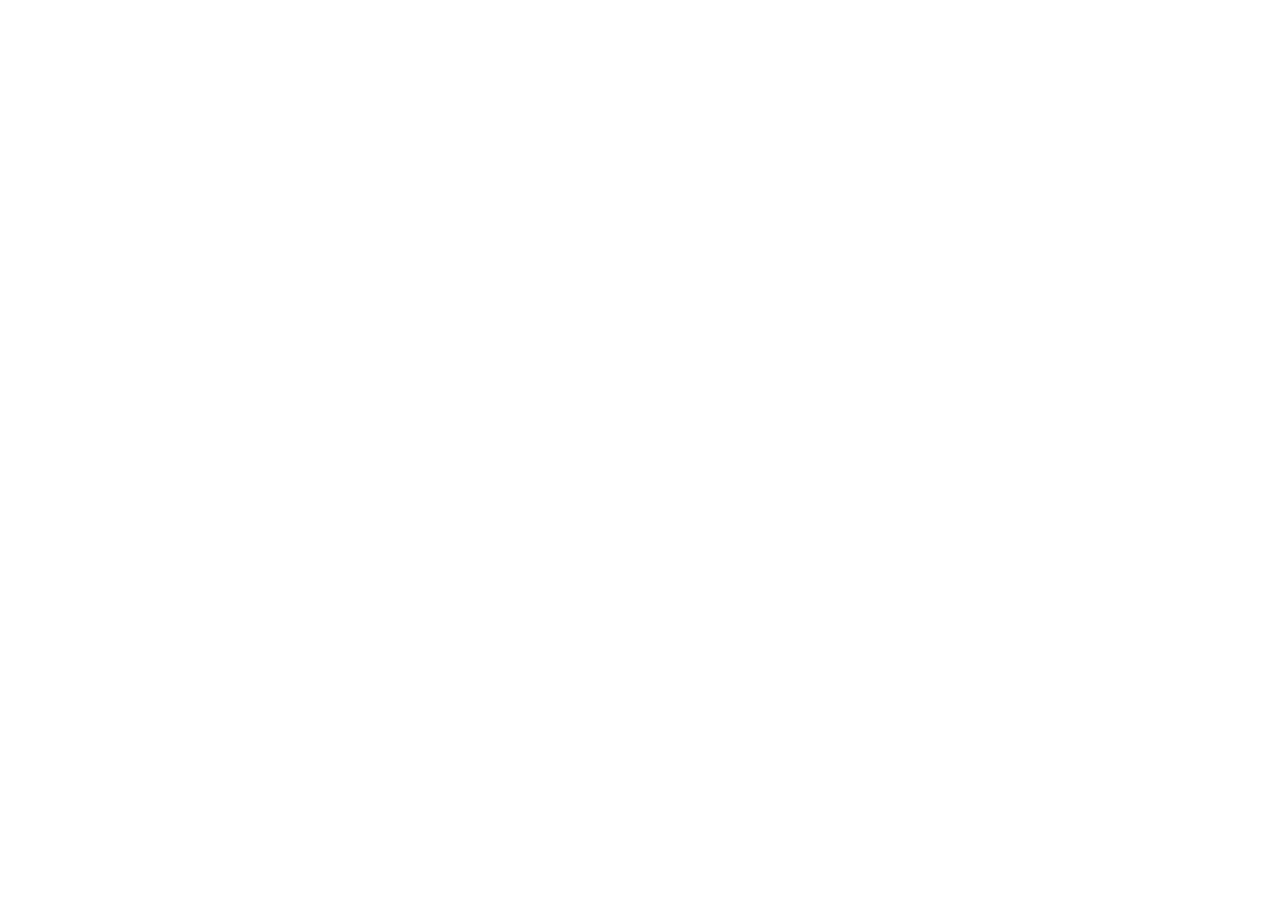
==== index.html @ b1103633 "portfolio-website" ====
<!DOCTYPE html>
<html lang="en">
<head>
    <meta charset="UTF-8">
    <meta name="viewport" content="width=device-width, initial-scale=1.0">
    <title>first portfolio</title>
    <link rel="stylesheet" href="./style.css">
</head>
<body>
    
</body>
</html>
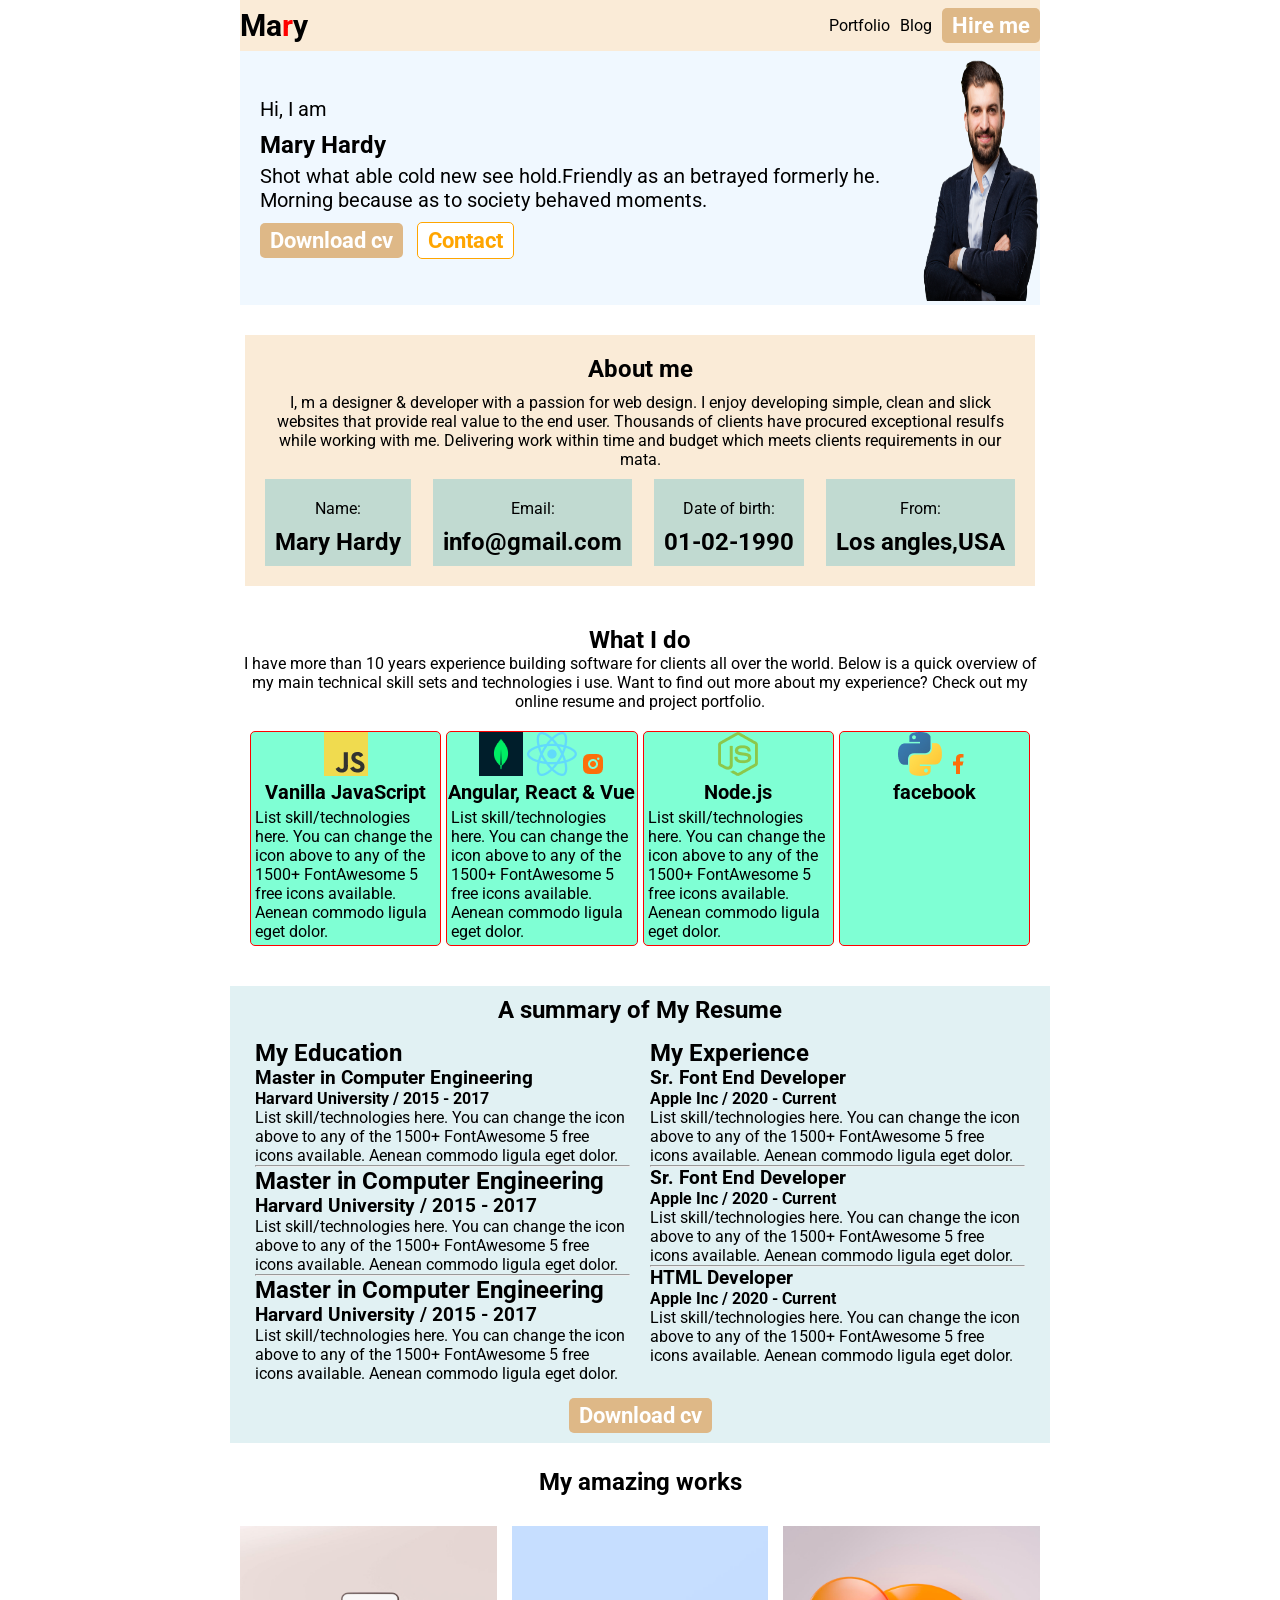
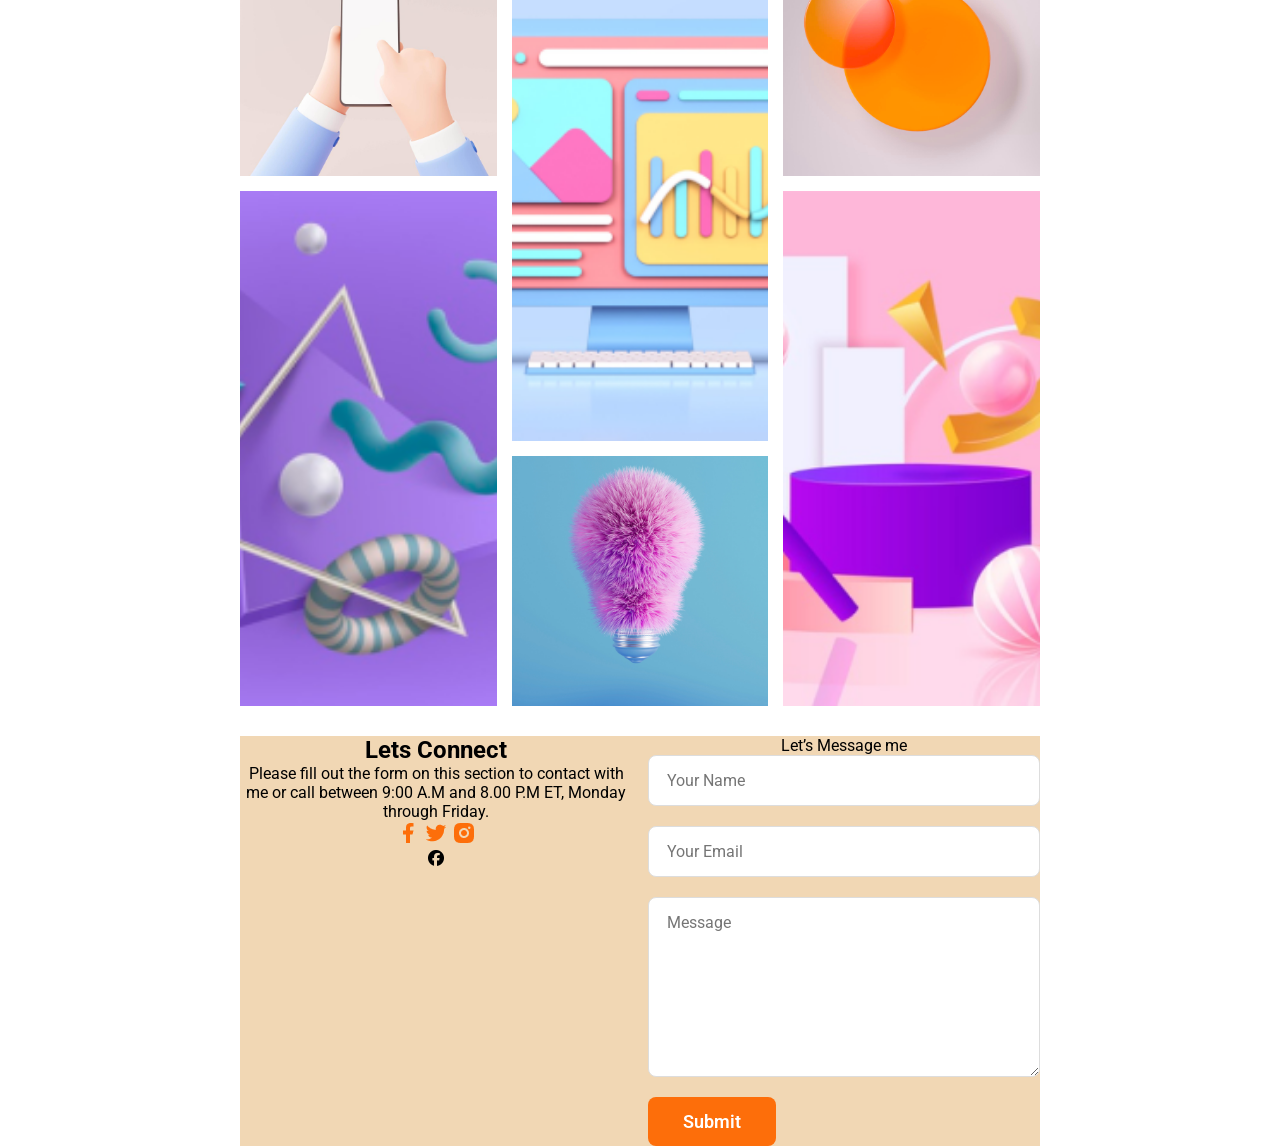
==== commit 1336c21d: "project completed" ====
--- a/index.html
+++ b/index.html
@@ -1,12 +1,221 @@
 <!DOCTYPE html>
 <html lang="en">
+
 <head>
     <meta charset="UTF-8">
     <meta name="viewport" content="width=device-width, initial-scale=1.0">
     <title>first portfolio</title>
     <link rel="stylesheet" href="./style.css">
+    <!-- Google font -->
+    <link rel="preconnect" href="https://fonts.googleapis.com">
+    <link rel="preconnect" href="https://fonts.gstatic.com" crossorigin>
+    <link
+        href="https://fonts.googleapis.com/css2?family=Open+Sans:ital,wght@0,300..800;1,300..800&family=Playwrite+NZ+Guides&family=Roboto:ital,wght@0,100..900;1,100..900&display=swap"
+        rel="stylesheet">
+
+    <!-- font awesome link -->
+   <link rel="stylesheet" href="https://cdnjs.cloudflare.com/ajax/libs/font-awesome/6.7.2/css/all.min.css">
 </head>
+
 <body>
-    
+    <header class="header-size">
+        <nav class="container">
+            <h2 class="logo">Ma<span class="logo-r">r</span>y</h2>
+            <ul>
+                <li><a href="#"></a>Portfolio</li>
+                <li><a href="#"></a>Blog</li>
+                <li><button class="common-btn">Hire me</button></li>
+            </ul>
+        </nav>
+    </header>
+    <!-- section start -->
+    <section class="hero-section container">
+        <!-- left div start -->
+        <div class="hero-left">
+            <p>Hi, I am </p>
+            <h2>Mary Hardy</h2>
+            <p>Shot what able cold new see hold.Friendly as an betrayed formerly he. Morning because as to society
+                behaved moments.</p>
+
+            <div>
+                <button class="common-btn">Download cv</button>
+                <button class="outline-btn">Contact</button>
+            </div>
+        </div>
+        <!-- left div end -->
+        <!-- right div start -->
+        <div class="hero-right">
+            <img src="./images/hardy.png" alt="Hardy" class="banner-img">
+        </div>
+        <!-- right div end -->
+    </section>
+    <!-- section end -->
+    <!-- About me -->
+    <section class="container about-parent">
+        <h2>About me</h2>
+        <p>I, m a designer & developer with a passion for web design. I enjoy developing simple, clean and slick
+            websites that provide real value to the end user. Thousands of clients have procured exceptional resulfs
+            while working with me. Delivering work within time and budget which meets clients requirements in our mata.
+        </p>
+
+        <div class="about-parent-box">
+            <div class="box">
+                <p>Name:</p>
+                <h2>Mary Hardy</h2>
+            </div>
+            <div class="box">
+                <p>Email:</p>
+                <h2>info@gmail.com</h2>
+            </div>
+            <div class="box">
+                <p>Date of birth:</p>
+                <h2>01-02-1990</h2>
+            </div>
+            <div class="box">
+                <p>From:</p>
+                <h2>Los angles,USA</h2>
+            </div>
+        </div>
+    </section>
+    <!-- What I do Section -->
+    <section class="what-i-do container">
+        <h2>What I do</h2>
+        <p>I have more than 10 years experience building software for clients all over the world. Below is a quick
+            overview of my main technical skill sets and technologies i use. Want to find out more about my experience?
+            Check out my online resume and project portfolio.</p>
+
+        <div class="what-i-do-card-container">
+            <div class="what-i-card">
+                <img src="./images/icons/js.png" alt="">
+                <h2>Vanilla JavaScript</h2>
+                <p>List skill/technologies here. You can change the icon above to any of the 1500+ FontAwesome 5 free
+                    icons available. Aenean commodo ligula eget dolor.</p>
+            </div>
+
+            <div class="what-i-card">
+                <img src="./images/icons/mongo.png" alt="">
+                <img src="./images/icons/react.png" alt="">
+                <img src="./images/icons/insta.png" alt="">
+                <h2>Angular, React & Vue</h2>
+                <p>List skill/technologies here. You can change the icon above to any of the 1500+ FontAwesome 5 free
+                    icons available. Aenean commodo ligula eget dolor.</p>
+            </div>
+            <div class="what-i-card">
+                <img src="./images/icons/nodejs.png" alt="">
+                <h2>Node.js</h2>
+                <p>List skill/technologies here. You can change the icon above to any of the 1500+ FontAwesome 5 free
+                    icons available. Aenean commodo ligula eget dolor.</p>
+            </div>
+            <div class="what-i-card">
+                <img src="./images/icons/python.png" alt="">
+                <img src="./images/icons/facebook.png" alt="">
+                <h2>facebook </h2>
+            </div>
+        </div>
+    </section>
+    <!-- Resume section -->
+    <section class="resume-part container">
+        <h2>A summary of My Resume</h2>
+        <div class="resume-divider">
+            <div class="resume-left-part">
+                <h2>My Education</h2>
+                <h3>Master in Computer Engineering</h3>
+                <h4>Harvard University / 2015 - 2017</h4>
+                <p>List skill/technologies here. You can change the icon above
+                    to any of the 1500+ FontAwesome 5 free icons available. Aenean commodo ligula eget dolor.</p>
+                <hr>
+                <h2>Master in Computer Engineering</h2>
+                <h3>Harvard University / 2015 - 2017</h3>
+                <p>List skill/technologies here. You can change the icon above
+                    to any of the 1500+ FontAwesome 5 free icons available. Aenean commodo ligula eget dolor.</p>
+                <hr>
+                <h2>Master in Computer Engineering</h2>
+                <h3>Harvard University / 2015 - 2017</h3>
+                <p>List skill/technologies here. You can change the icon above
+                    to any of the 1500+ FontAwesome 5 free icons available. Aenean commodo ligula eget dolor.</p>
+            </div>
+            <div class="resume-right-part">
+                <h2>My Experience</h2>
+                <h3>Sr. Font End Developer</h3>
+                <h4>Apple Inc / 2020 - Current</h4>
+                <p>List skill/technologies here. You can change the icon above
+                    to any of the 1500+ FontAwesome 5 free icons available. Aenean commodo ligula eget dolor.</p>
+                <hr>
+
+                <h3>Sr. Font End Developer</h3>
+                <h4>Apple Inc / 2020 - Current</h4>
+                <p>List skill/technologies here. You can change the icon above
+                    to any of the 1500+ FontAwesome 5 free icons available. Aenean commodo ligula eget dolor.</p>
+                <hr>
+
+                <h3>HTML Developer</h3>
+                <h4>Apple Inc / 2020 - Current</h4>
+                <p>List skill/technologies here. You can change the icon above
+                    to any of the 1500+ FontAwesome 5 free icons available. Aenean commodo ligula eget dolor.</p>
+
+            </div>
+        </div>
+        <button class="common-btn">Download cv</button>
+
+    </section>
+    <!-- My amazing work -->
+    <section class="amazing-work container">
+        <h2>My amazing works</h2>
+        <div class="amazing-images">
+            <div class="box-1">
+                <img src="./gallery/Rectangle 8.png" alt="">
+            </div>
+            <div class="box-2">
+                <img src="./gallery/Rectangle 9.png" alt="">
+            </div>
+            <div class="box-3">
+                <img src="./gallery/Rectangle 10.png" alt="">
+            </div>
+            <div class="box-4">
+                <img src="./gallery/Rectangle 11.png" alt="">
+            </div>
+            <div class="box-5">
+                <img src="./gallery/Rectangle 12.png" alt="">
+            </div>
+            <div class="box-6">
+                <img src="./gallery/Rectangle 13.png" alt="">
+            </div>
+        </div>
+    </section>
+    <!-- Footer section -->
+    <footer class="container">
+        <div class="full-footer">
+            <div class="left-footer">
+                <h2>Lets Connect</h2>
+                <p>Please fill out the form on this section to contact with me or call between 9:00 A.M and 8.00 P.M
+                    ET, Monday through Friday.</p>
+                <div>
+                    <img src="./images/icons/facebook.png" alt="">
+                    <img src="./images/icons/twitter.png" alt="">
+                    <img src="./images/icons/insta.png" alt="">
+                </div>
+                <div>
+                    <span><i class="fa-brands fa-facebook"></i></span>
+
+                </div>
+
+            </div>
+
+            <div>
+                <label for="#">Let’s Message me</label>
+                <form class="contact-form">
+                    <input type="text" placeholder="Your Name">
+
+                    <input type="email" placeholder="Your Email">
+
+                    <textarea placeholder="Message"></textarea>
+
+                    <button type="submit" class="common-btn">Submit</button>
+                </form>
+
+            </div>
+        </div>
+    </footer>
 </body>
+
 </html>
--- a/style.css
+++ b/style.css
@@ -0,0 +1,369 @@
+* {
+    padding: 0;
+    margin: 0;
+    font-family: "Roboto", sans-serif;
+}
+
+header {
+    background-color: antiquewhite;
+}
+
+.header-size {
+    max-width: 800px;
+    margin: auto;
+}
+
+img {
+    max-width: 100%;
+}
+
+nav {
+    display: flex;
+    justify-content: space-between;
+    padding: 8px 0px;
+
+}
+
+.container {
+    max-width: 800px;
+    margin: auto;
+}
+
+.logo {
+    font-size: 30px;
+    font-weight: bold;
+}
+
+.logo-r {
+    color: red;
+}
+
+ul {
+    display: flex;
+    justify-content: space-between;
+    list-style: none;
+    gap: 10px;
+    align-items: center;
+    margin-left: 200px;
+}
+
+.common-btn {
+    background-color: burlywood;
+    padding: 5px 10px;
+    border-radius: 5px;
+    font-weight: bold;
+    font-size: 22px;
+    color: white;
+    border: none;
+    cursor: pointer;
+}
+
+.hero-section {
+    display: flex;
+    justify-content: space-between;
+    background-color: aliceblue;
+    align-items: center;
+    max-width: 800px;
+
+}
+
+.banner-img {
+    height: 250px;
+}
+
+.hero-left {
+    padding: 20px;
+}
+
+.hero-left h2 {
+    font-weight: bold;
+    margin-bottom: 5px;
+}
+
+.hero-left p {
+    font-size: 20px;
+    font-weight: 400;
+    margin-bottom: 10px;
+}
+
+.outline-btn {
+    border: 1px solid orange;
+    color: orange;
+    background-color: white;
+    padding: 5px 10px;
+    border-radius: 5px;
+    font-weight: bold;
+    font-size: 22px;
+    cursor: pointer;
+    margin-left: 10px;
+}
+
+.style-about-box {
+    display: grid;
+    grid-template-columns: repeat(4, 1fr);
+}
+
+.about-size {
+    max-width: 400px;
+    justify-content: center;
+}
+
+.about-me {
+    display: flex;
+    justify-content: center;
+    margin-top: 20px;
+}
+
+.style-about-box {
+    display: flex;
+    justify-content: space-between;
+    gap: 15px;
+
+}
+
+.style-about-box h2 {
+    font-size: 22px;
+}
+
+.about-parent {
+    background-color: antiquewhite;
+    text-align: center;
+    margin: 30px auto;
+    padding: 20px;
+    width: 750px;
+}
+
+.about-parent p {
+    margin: 10px 0;
+}
+
+.about-parent-box {
+    display: flex;
+    justify-content: space-between;
+    gap: 8px;
+}
+
+.about-parent-box .box {
+    background-color: rgb(193, 218, 209);
+    padding: 10px;
+}
+
+.what-i-do {
+    background-color: white;
+    text-align: center;
+    margin: 10px auto;
+    padding: 10px;
+}
+
+.what-i-do-card-container {
+    display: flex;
+    margin: 10px auto;
+    padding: 10px;
+    justify-content: space-between;
+    gap: 5px;
+}
+
+.what-i-card {
+    flex: 1;
+    background-color: aquamarine;
+    border: 1px solid red;
+    border-radius: 5px;
+
+}
+
+.what-i-card h2 {
+    font-size: 20px;
+}
+
+.what-i-card p {
+    text-align: left;
+    margin: 4px;
+}
+
+.resume-part {
+    background-color: rgb(225, 241, 243);
+    text-align: center;
+    padding: 10px;
+}
+
+.resume-divider {
+    display: flex;
+    flex: 1;
+    justify-content: space-between;
+    gap: 20px;
+    padding: 15px;
+}
+
+.resume-left-part {
+    text-align: left;
+    margin: 2px 4 px;
+}
+
+.resume-right-part {
+    text-align: left;
+    margin: 2px 4 px;
+}
+
+.resume-left-part:hover {
+    background-color: rgb(110, 72, 26);
+}
+
+.resume-right-part:hover {
+    background-color: rgb(99, 174, 235);
+}
+
+
+.amazing-work h2 {
+    margin: 15px;
+    padding: 10px;
+    text-align: center;
+}
+
+.amazing-images {
+    margin-top: 20px;
+    display: grid;
+    gap: 15px;
+    grid-template-columns: repeat(3, 1fr);
+    grid-auto-rows: 250px;
+    grid-template-areas:
+        "one two three"
+        "four two six"
+        "four five six";
+}
+
+.amazing-images img {
+    width: 100%;
+    height: 100%;
+    object-fit: cover;
+}
+
+.box-1 {
+    grid-area: one;
+}
+
+.box-2 {
+    grid-area: two;
+
+}
+
+.box-3 {
+    grid-area: three;
+
+}
+
+.box-4 {
+    grid-area: four;
+
+}
+
+.box-5 {
+    grid-area: five;
+
+}
+
+.box-6 {
+    grid-area: six;
+
+}
+
+footer {
+    
+    background-color: rgb(241, 215, 180);
+    text-align: center;
+    margin-top: 30px !important;
+}
+
+.full-footer {
+   display: grid;
+    grid-template-columns: repeat(2, 1fr);
+    justify-content: space-between;
+    gap: 15px;
+}
+/* input{
+    border: none;
+    display: block;
+    margin-bottom: 20px;
+}
+textarea{
+    border: none;
+    
+} */
+ /* .contact-form{
+    display: flex;
+    flex-direction: column;
+    gap: 20px;
+    width: 400px;
+}
+
+.contact-form input,
+.contact-form textarea{
+    width: 100%;
+    padding: 5px;
+    font-size: 18px;
+    box-sizing: border-box;
+}
+
+.contact-form textarea{
+    height: 100px;
+    resize: none;
+}
+
+.contact-form button{
+    width: 100px;
+    padding: 15px;
+    font-size: 22px;
+} */
+ .contact-form {
+    display: flex;
+    flex-direction: column;
+    gap: 20px;
+    width: 100%;
+    max-width: 450px;
+}
+
+.contact-form input,
+.contact-form textarea {
+    width: 100%;
+    padding: 15px 18px;
+    font-size: 16px;
+    font-family: inherit;
+    border: 1px solid #ddd;
+    border-radius: 8px;
+    outline: none;
+    background-color: #fff;
+    transition: all 0.3s ease;
+    box-sizing: border-box;
+}
+
+.contact-form input:focus,
+.contact-form textarea:focus {
+    border-color: #fd6e0a;
+    box-shadow: 0 0 8px rgba(253, 110, 10, 0.2);
+}
+
+.contact-form textarea {
+    min-height: 180px;
+    resize: vertical;
+}
+
+.contact-form button {
+    align-self: flex-start;
+    padding: 14px 35px;
+    background-color: #fd6e0a;
+    color: #fff;
+    font-size: 18px;
+    font-weight: 600;
+    border: none;
+    border-radius: 8px;
+    cursor: pointer;
+    transition: all 0.3s ease;
+}
+
+.contact-form button:hover {
+    background-color: #e65c00;
+    transform: translateY(-2px);
+}
+
+.contact-form button:active {
+    transform: translateY(0);
+}
